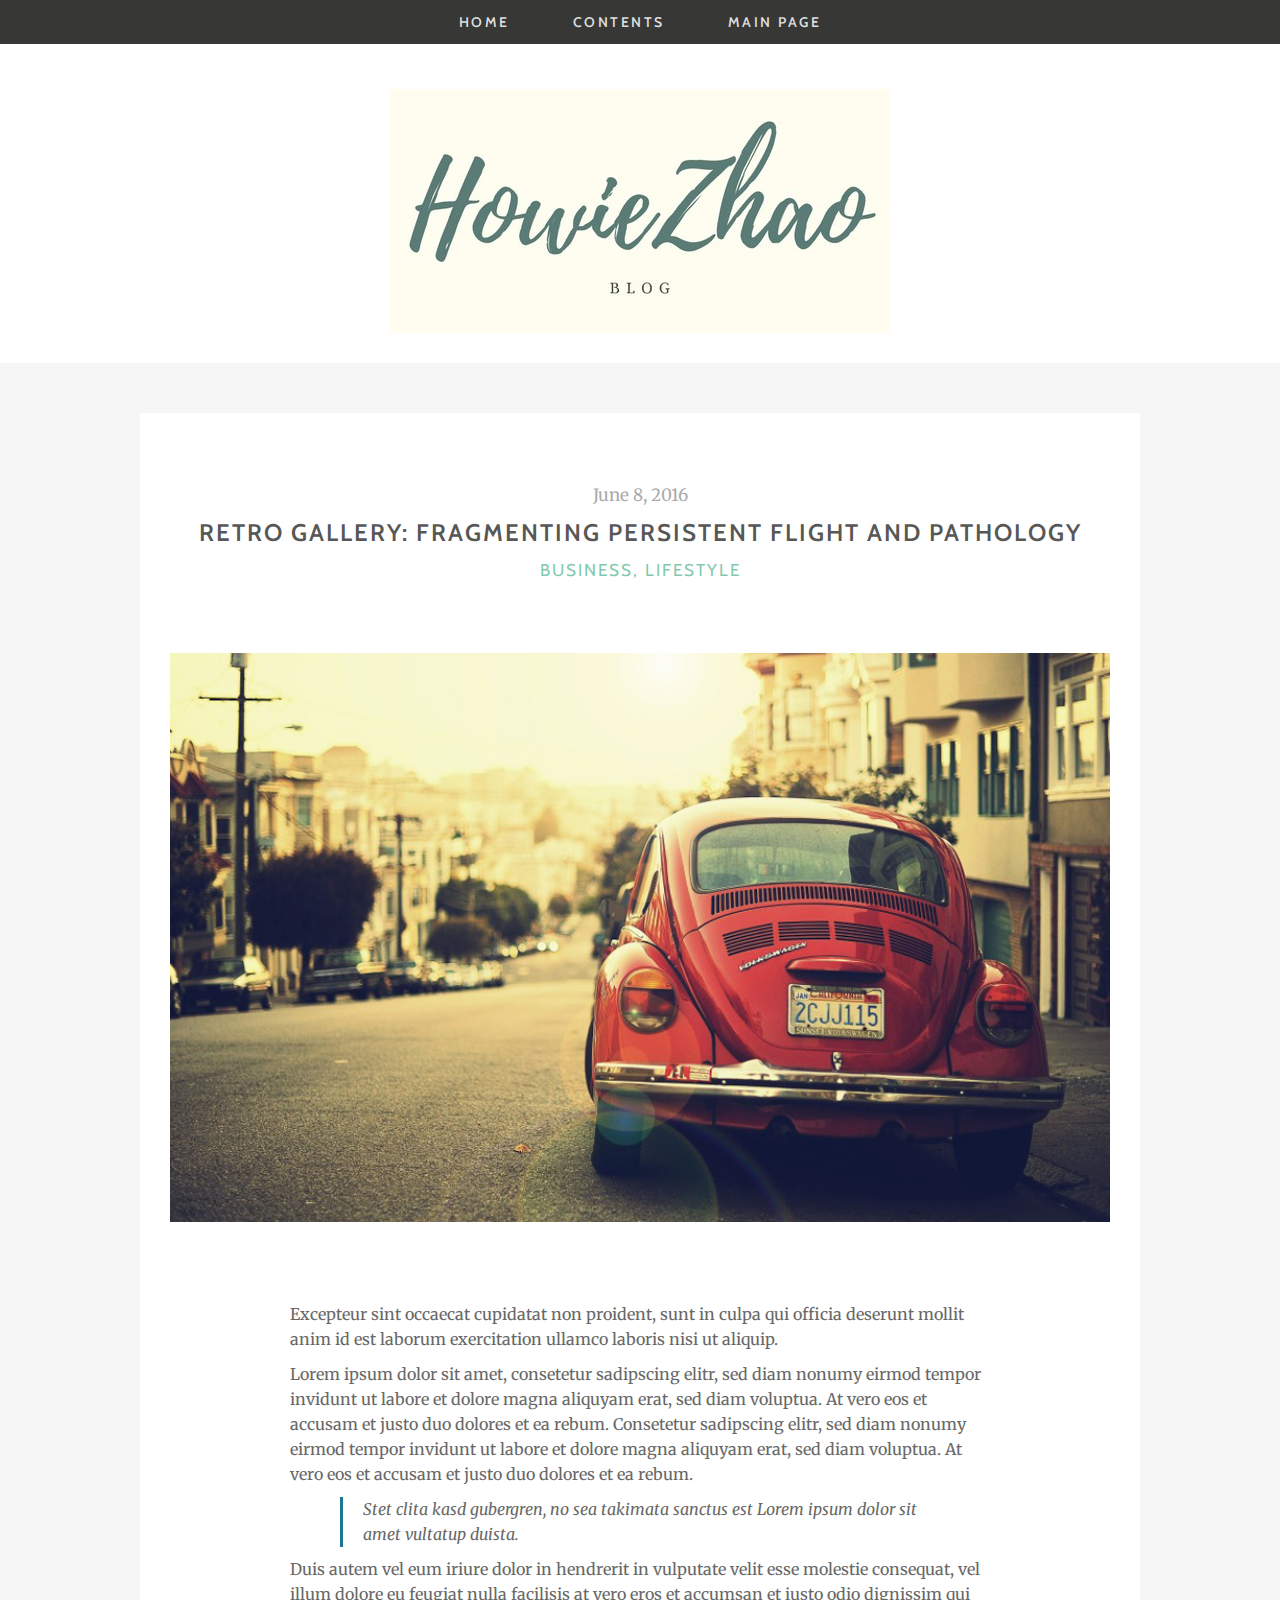
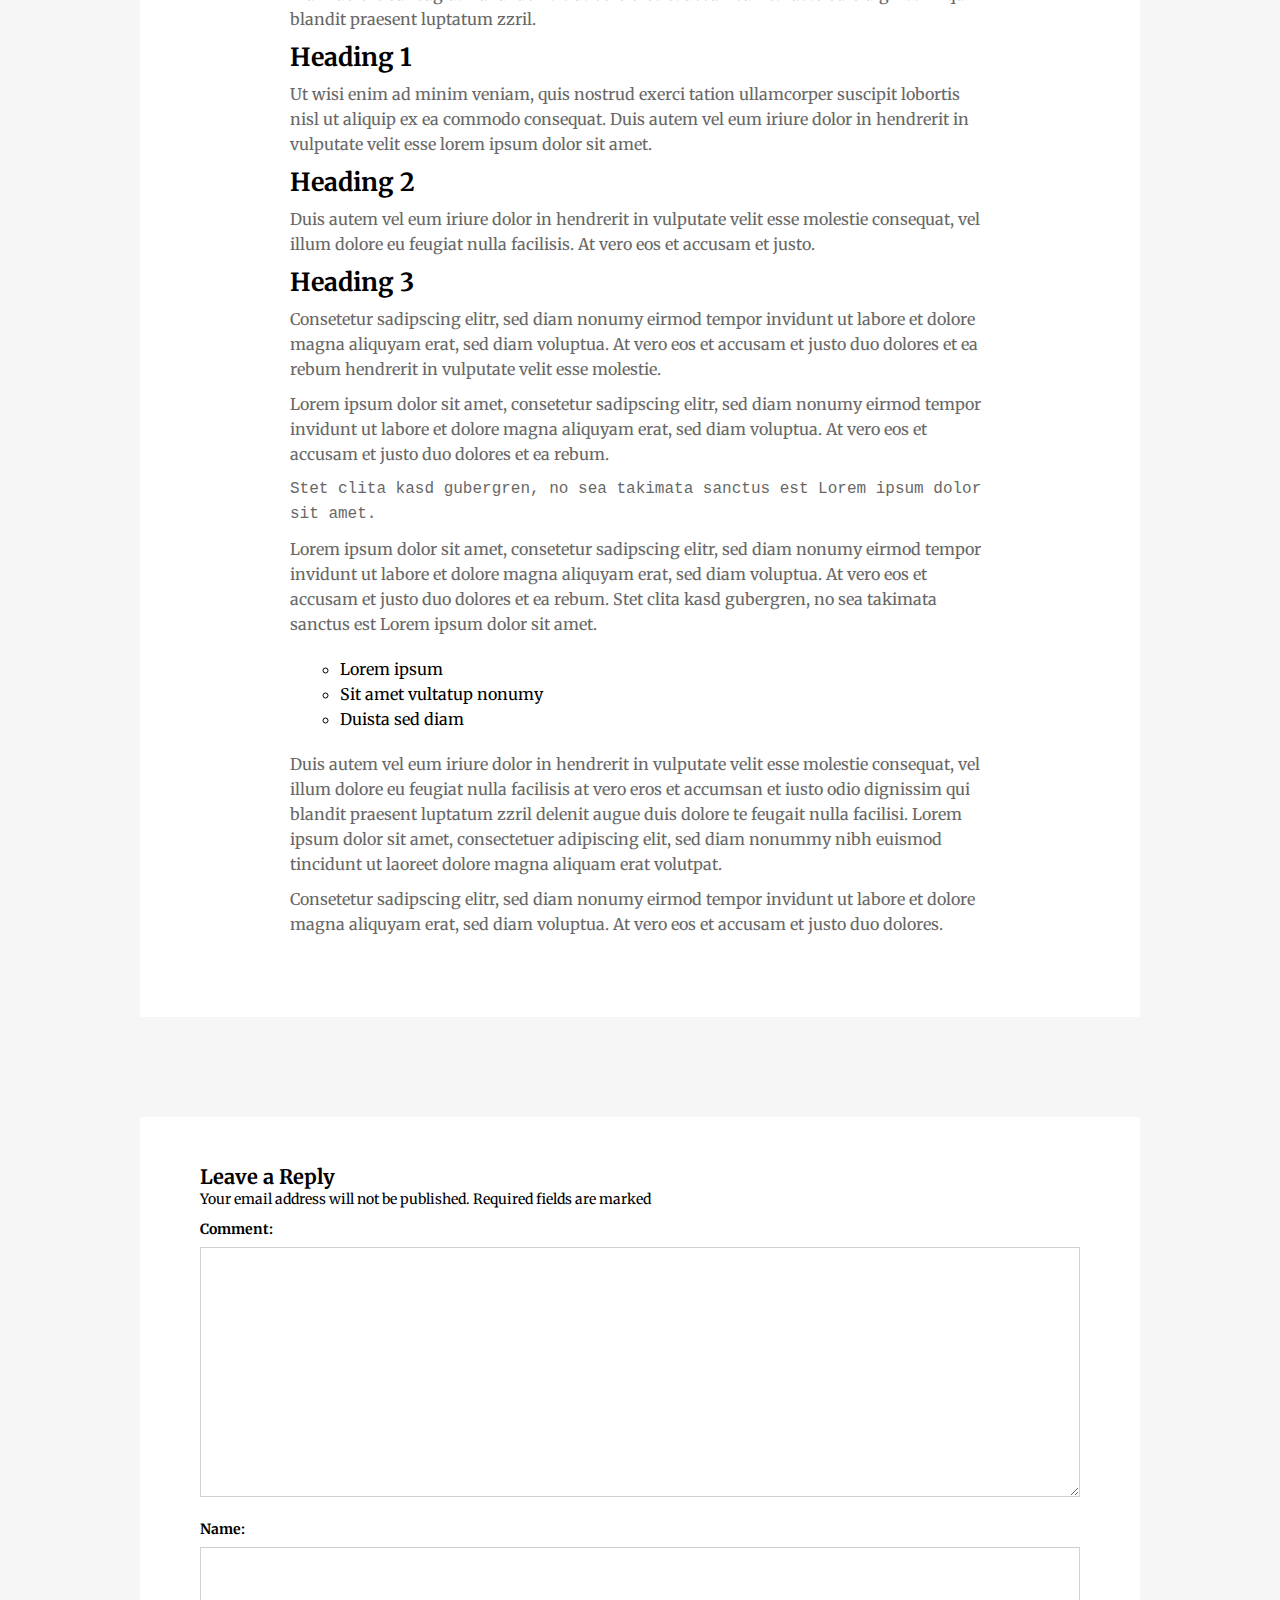
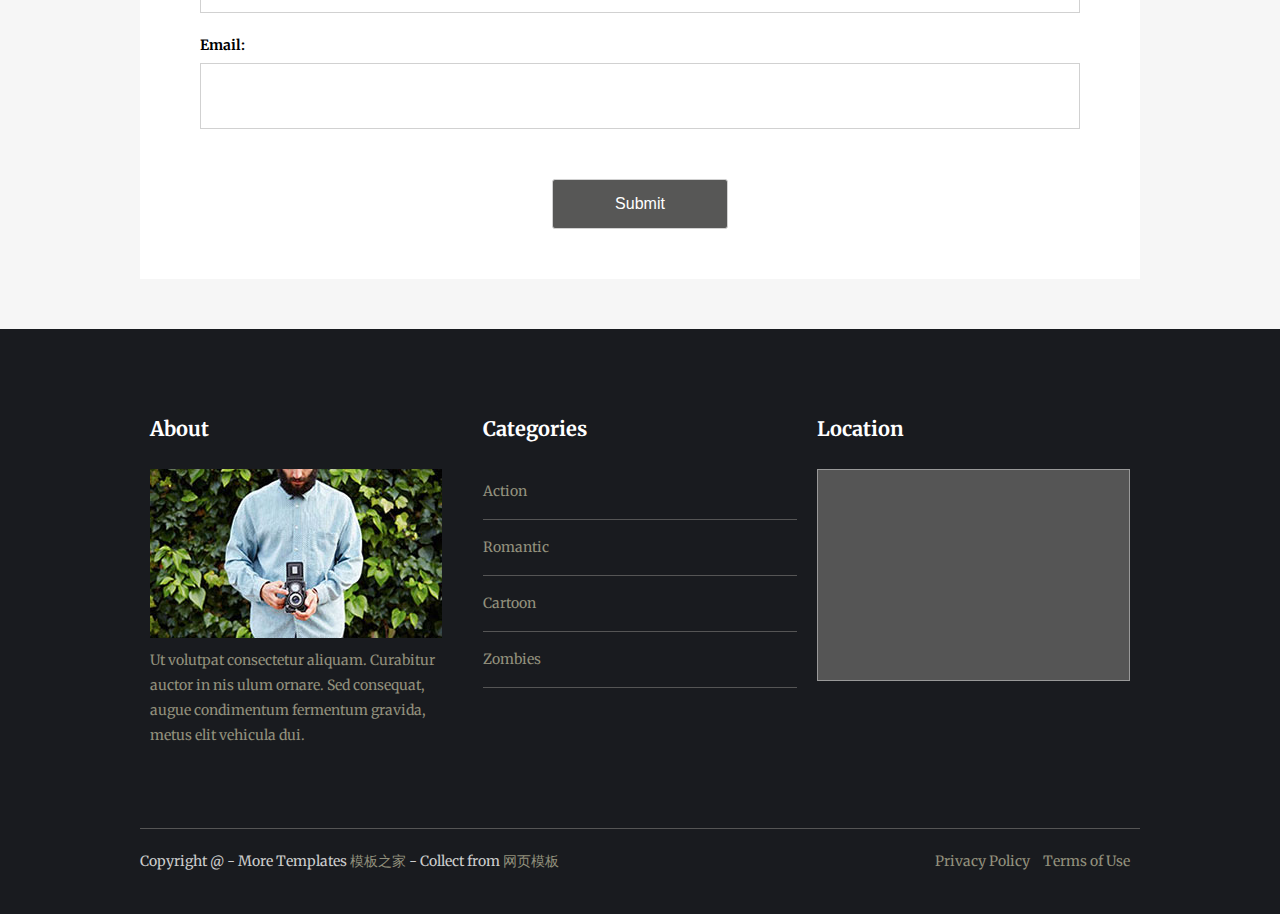
==== src/main/webapp/WEB-INF/views/html/contents.html @ 38f655e0 "Initialization" ====
<!DOCTYPE html>
<!--[if lt IE 7 ]><html class="ie ie6" lang="en"> <![endif]-->
<!--[if IE 7 ]><html class="ie ie7" lang="en"> <![endif]-->
<!--[if IE 8 ]><html class="ie ie8" lang="en"> <![endif]-->
<!--[if (gte IE 9)|!(IE)]><!--><html lang="en"> <!--<![endif]-->
<head>

    <!-- Basic Page Needs
  ================================================== -->
	<meta charset="utf-8">
	<title>Kalaa</title>
	<meta name="description" content="Free Responsive Html5 Css3 Templates ">
	<meta name="author" content="#">
	
    <!-- Mobile Specific Metas
	================================================== -->
	<meta name="viewport" content="width=device-width, initial-scale=1, maximum-scale=1">
    
    <!-- CSS
	================================================== -->
  	<link rel="stylesheet" href="css/zerogrid.css">
	<link rel="stylesheet" href="css/style.css">
	
	<!-- Custom Fonts -->
    <link href="font-awesome/css/font-awesome.min.css" rel="stylesheet" type="text/css">
	
	
	<link rel="stylesheet" href="css/menu.css">
	<script src="js/jquery1111.min.js" type="text/javascript"></script>
	<script src="js/script.js"></script>
	
	<!-- Owl Carousel Assets -->
    <link href="owl-carousel/owl.carousel.css" rel="stylesheet">
	<!-- <link href="owl-carousel/owl.theme.css" rel="stylesheet"> -->
	
	<!--[if lt IE 8]>
       <div style=' clear: both; text-align:center; position: relative;'>
         <a href="http://windows.microsoft.com/en-US/internet-explorer/Items/ie/home?ocid=ie6_countdown_bannercode">
           <img src="http://storage.ie6countdown.com/assets/100/images/banners/warning_bar_0000_us.jpg" border="0" height="42" width="820" alt="You are using an outdated browser. For a faster, safer browsing experience, upgrade for free today." />
        </a>
      </div>
    <![endif]-->
    <!--[if lt IE 9]>
		<script src="js/html5.js"></script>
		<script src="js/css3-mediaqueries.js"></script>
	<![endif]-->
	
</head>

<body>
	<div class="wrap-body">
		<div id='cssmenu' class="align-center">
			<ul>
				<li><a href='./main'><span>Home</span></a></li>
				<li class="#"><a href='#'><span>Contents</span></a></li>
				<li><a href='#'><span>Main Page</span></a></li>
			</ul>
		</div>
		<header class="">
			<div class="logo">
				<a href="index.html"><img src="images/logo.jpg" /></a>
			</div>
		</header>
		<!--////////////////////////////////////Container-->
		<section id="container">
			<div class="wrap-container">
				<!-----------------Content-Box-------------------->
				<article class="post zerogrid">
					<div class="row wrap-post"><!--Start Box-->
						<div class="entry-header">
							<span class="time">June 8, 2016</span>
							<h2 class="entry-title"><a href="#">RETRO GALLERY: FRAGMENTING PERSISTENT FLIGHT AND PATHOLOGY</a></h2>
							<span class="cat-links"><a href="#">BUSINESS</a>, <a href="#">LIFESTYLE</a></span>
						</div>
						<div class="post-thumbnail-wrap">
							<img src="images/1.jpg">
						</div>
						<div class="entry-content">
							<div class="excerpt"><p>Excepteur sint occaecat cupidatat non proident, sunt in culpa qui officia deserunt mollit anim id est laborum exercitation ullamco laboris nisi ut aliquip.</p></div>
							<p>Lorem ipsum dolor sit amet, consetetur sadipscing elitr, sed diam nonumy eirmod tempor invidunt ut labore et dolore magna aliquyam erat, sed diam voluptua. At vero eos et accusam et justo duo dolores et ea rebum. Consetetur sadipscing elitr, sed diam nonumy eirmod tempor invidunt ut labore et dolore magna aliquyam erat, sed diam voluptua. At vero eos et accusam et justo duo dolores et ea rebum.</p>
							<blockquote><p>Stet clita kasd gubergren, no sea takimata sanctus est Lorem ipsum dolor sit amet vultatup duista.</p></blockquote>
							<p>Duis autem vel eum iriure dolor in hendrerit in vulputate velit esse molestie consequat, vel illum dolore eu feugiat nulla facilisis at vero eros et accumsan et iusto odio dignissim qui blandit praesent luptatum zzril.</p>
							<h2>Heading 1</h2>
							<p>Ut wisi enim ad minim veniam, quis nostrud exerci tation ullamcorper suscipit lobortis nisl ut aliquip ex ea commodo consequat. Duis autem vel eum iriure dolor in hendrerit in vulputate velit esse lorem ipsum dolor sit amet.</p>
							<h2>Heading 2</h2>
							<p>Duis autem vel eum iriure dolor in hendrerit in vulputate velit esse molestie consequat, vel illum dolore eu feugiat nulla facilisis. At vero eos et accusam et justo.</p>
							<h2>Heading 3</h2>
							<p>Consetetur sadipscing elitr, sed diam nonumy eirmod tempor invidunt ut labore et dolore magna aliquyam erat, sed diam voluptua. At vero eos et accusam et justo duo dolores et ea rebum hendrerit in vulputate velit esse molestie.</p>
							<p>Lorem ipsum dolor sit amet, consetetur sadipscing elitr, sed diam nonumy eirmod tempor invidunt ut labore et dolore magna aliquyam erat, sed diam voluptua. At vero eos et accusam et justo duo dolores et ea rebum.</p>
							<p><code>Stet clita kasd gubergren, no sea takimata sanctus est Lorem ipsum dolor sit amet.</code></p>
							<p>Lorem ipsum dolor sit amet, consetetur sadipscing elitr, sed diam nonumy eirmod tempor invidunt ut labore et dolore magna aliquyam erat, sed diam voluptua. At vero eos et accusam et justo duo dolores et ea rebum. Stet clita kasd gubergren, no sea takimata sanctus est Lorem ipsum dolor sit amet.</p>
							<div class="note">
							  <ol>
								<li>Lorem ipsum</li>
								<li>Sit amet vultatup nonumy</li>
								<li>Duista sed diam</li>
							  </ol>
							  <div class="clear"></div>
							</div>
							<p>Duis autem vel eum iriure dolor in hendrerit in vulputate velit esse molestie consequat, vel illum dolore eu feugiat nulla facilisis at vero eros et accumsan et iusto odio dignissim qui blandit praesent luptatum zzril delenit augue duis dolore te feugait nulla facilisi. Lorem ipsum dolor sit amet, consectetuer adipiscing elit, sed diam nonummy nibh euismod tincidunt ut laoreet dolore magna aliquam erat volutpat.</p>
							<p>Consetetur sadipscing elitr, sed diam nonumy eirmod tempor invidunt ut labore et dolore magna aliquyam erat, sed diam voluptua. At vero eos et accusam et justo duo dolores.</p>
						</div>
					</div>
				</article>
				<div class="zerogrid">
					<div class="comments-are">
						<div id="comment">
							<h3>Leave a Reply</h3>
							<span>Your email address will not be published. Required fields are marked </span>
							<form name="form1" id="comment_form" method="post" action="">
								<label>
								<span>Comment:</span>
								<textarea name="message" id="message"></textarea>
								</label>
								<label>
								<span>Name:</span>
								<input type="text"  name="name" id="name" required>
								</label>
								<label>
								<span>Email:</span>
								<input type="email"  name="email" id="email" required>
								</label>
								<center><input class="sendButton" type="submit" name="Submit" value="Submit"></center>
							</form>
						</div>
					</div>
				</div>
			</div>
		</section>
		<!--////////////////////////////////////Footer-->
		<footer>
			<div class="zerogrid wrap-footer">
				<div class="row">
					<div class="col-1-3 col-footer-1">
						<div class="wrap-col">
							<h3>About</h3>
							<a href="index.html"><img src="images/avatar.jpg" /></a>
							<p>Ut volutpat consectetur aliquam. Curabitur auctor in nis ulum ornare. Sed consequat, augue condimentum fermentum gravida, metus elit vehicula dui.</p>
						</div>
					</div>
					<div class="col-1-3 col-footer-2">
						<div class="wrap-col">
							<h3>Categories</h3>
							<ul>
								<li><a href="#">Action</a></li>
								<li><a href="#">Romantic</a></li>
								<li><a href="#">Cartoon</a></li>
								<li><a href="#">Zombies</a></li>
							</ul>
						</div>
					</div>
					<div class="col-1-3 col-footer-3">
						<div class="wrap-col">
							<h3>Location</h3>
							<div class="wrap-map"><iframe src="https://www.google.com/maps/embed?pb=!1m18!1m12!1m3!1d3164.289259162295!2d-120.7989351!3d37.5246781!2m3!1f0!2f0!3f0!3m2!1i1024!2i768!4f13.1!3m3!1m2!1s0x8091042b3386acd7%3A0x3b4a4cedc60363dd!2sMain+St%2C+Denair%2C+CA+95316%2C+Hoa+K%E1%BB%B3!5e0!3m2!1svi!2s!4v1434016649434" width="100%" height="200" frameborder="0" style="border:0"></iframe></div>
						</div>
					</div>
					
				</div>
			</div>
			<div class="zerogrid copyright">
				<div class="wrapper">
					Copyright @ - More Templates <a href="http://www.cssmoban.com/" target="_blank" title="模板之家">模板之家</a> - Collect from <a href="http://www.cssmoban.com/" title="网页模板" target="_blank">网页模板</a>
					<ul class="quick-link f-right">
						<li><a href="#">Privacy Policy</a></li>
						<li><a href="#">Terms of Use</a></li>
					</ul>
				</div>
			</div>
		</footer>
		<!-- carousel -->
		<script src="owl-carousel/owl.carousel.js"></script>
		<script>
		$(document).ready(function() {
		  $("#owl-slide").owlCarousel({
			autoPlay: 3000,
			items : 2,
			itemsDesktop : [1199,2],
			itemsDesktopSmall : [979,1],
			itemsTablet : [768, 1],
			itemsMobile : [479, 1],
			navigation: true,
			navigationText: ['<i class="fa fa-chevron-left fa-5x"></i>', '<i class="fa fa-chevron-right fa-5x"></i>'],
			pagination: false
		  });
		});
		</script>
	</div>
</body>
</html>
---- src/main/webapp/WEB-INF/views/html/css/zerogrid.css ----
/*
Zerogrid - A Single Grid System for Responsive Design
Author URI: http://www.zerotheme.com/
*/
/* -------------------------------------------- */
/* ------------------Grid System--------------- */ 
.zerogrid{ width: 1000px; position: relative; margin: 0 auto; padding: 0px;}
.zerogrid:after { content: "\0020"; display: block; height: 0; clear: both; visibility: hidden; }

.zerogrid .f-right{float: right!important;}
.zerogrid .f-left{float: left!important;}

.zerogrid .row{}
.zerogrid .row:before,.row:after { content: '\0020'; display: block; overflow: hidden; visibility: hidden; width: 0; height: 0; }
.zerogrid .row:after{clear: both; }
.zerogrid .row{zoom: 1;}

.zerogrid .wrap-col{margin:10px;}

.zerogrid .col-1-2, .zerogrid .col-1-3, .zerogrid .col-2-3, .zerogrid .col-1-4, .zerogrid .col-2-4, .zerogrid .col-3-4, .zerogrid .col-1-5, .zerogrid .col-2-5, .zerogrid .col-3-5, .zerogrid .col-4-5, .zerogrid .col-1-6, .zerogrid .col-2-6, .zerogrid .col-3-6, .zerogrid .col-4-6, .zerogrid .col-5-6{float:left; display: inline-block;}

.zerogrid .col-full{width:100%;}

.zerogrid .col-1-2,.zerogrid .col-1-2-fixed{width:50%;}
.zerogrid .offset-1-2{margin-left: 50%;}

.zerogrid .col-1-3,.zerogrid .col-1-3-fixed{width:33.33%;}
.zerogrid .col-2-3,.zerogrid .col-2-3-fixed{width:66.66%;}
.zerogrid .offset-1-3{margin-left: 33.33%;}
.zerogrid .offset-2-3{margin-left: 66.66%;}

.zerogrid .col-1-4,.zerogrid .col-1-4-fixed{width:25%;}
.zerogrid .col-2-4,.zerogrid .col-2-4-fixed{width:50%;}
.zerogrid .col-3-4,.zerogrid .col-3-4-fixed{width:75%;}
.zerogrid .offset-1-4{margin-left: 25%;}
.zerogrid .offset-2-4{margin-left: 50%;}
.zerogrid .offset-3-4{margin-left: 75%;}

.zerogrid .col-1-5,.zerogrid .col-1-5-fixed{width:20%;}
.zerogrid .col-2-5,.zerogrid .col-2-5-fixed{width:40%;}
.zerogrid .col-3-5,.zerogrid .col-3-5-fixed{width:60%;}
.zerogrid .col-4-5,.zerogrid .col-4-5-fixed{width:80%;}
.zerogrid .offset-1-5{margin-left: 20%;}
.zerogrid .offset-2-5{margin-left: 40%;}
.zerogrid .offset-3-5{margin-left: 60%;}
.zerogrid .offset-4-5{margin-left: 80%;}

.zerogrid .col-1-6,.zerogrid .col-1-6-fixed{width:16.66%;}
.zerogrid .col-2-6,.zerogrid .col-2-6-fixed{width:33.33%;}
.zerogrid .col-3-6,.zerogrid .col-3-6-fixed{width:50%;}
.zerogrid .col-4-6,.zerogrid .col-4-6-fixed{width:66.66%;}
.zerogrid .col-5-6,.zerogrid .col-5-6-fixed{width:83.33%;}
.zerogrid .offset-1-6{margin-left: 16.66%;}
.zerogrid .offset-2-6{margin-left: 33.33%;}
.zerogrid .offset-3-6{margin-left: 50%;}
.zerogrid .offset-4-6{margin-left: 66.66%;}
.zerogrid .offset-5-6{margin-left: 83.33%;}

@media only screen and (min-width: 960px) and (max-width: 1199px) {
	.zerogrid{width:960px;}
}

@media only screen and (min-width: 768px) and (max-width: 959px) {
	.zerogrid{width:768px;}
}

@media only screen and (max-width: 767px) {
	.zerogrid, .zerogrid .col-1-2, .zerogrid .col-1-3, .zerogrid .col-2-3, .zerogrid .col-1-4, .zerogrid .col-2-4, .zerogrid .col-3-4, .zerogrid .col-1-5, .zerogrid .col-2-5, .zerogrid .col-3-5, .zerogrid .col-4-5, .zerogrid .col-1-6, .zerogrid .col-2-6, .zerogrid .col-3-6, .zerogrid .col-4-6, .zerogrid .col-5-6{width:100%;}
	
	.zerogrid .offset-1-2, .zerogrid .offset-1-3, .zerogrid .offset-2-3, .zerogrid .offset-1-4, .zerogrid .offset-2-4, .zerogrid .offset-3-4, .zerogrid .offset-1-5, .zerogrid .offset-2-5, .zerogrid .offset-3-5, .zerogrid .offset-4-5, .zerogrid .offset-1-6, .zerogrid .offset-2-6, .zerogrid .offset-3-6, .zerogrid .offset-4-6, .zerogrid .offset-5-6{margin-left:0;}
}
---- src/main/webapp/WEB-INF/views/html/css/style.css ----
@import url(https://fonts.googleapis.com/css?family=Merriweather);
@import url(https://fonts.googleapis.com/css?family=Cabin);
/* ---------------------------------------------------------------------------- */
/* ------------------------------------Reset----------------------------------- */
/* ---------------------------------------------------------------------------- */
a,abbr,acronym,address,applet,article,aside,audio,b,blockquote,big,body,center,canvas,caption,cite,code,command,datalist,dd,del,details,dfn,dl,div,dt,em,embed,fieldset,figcaption,figure,font,footer,form,h1,h2,h3,h4,h5,h6,header,hgroup,html,i,iframe,img,ins,kbd,keygen,label,legend,li,meter,nav,object,ol,output,p,pre,progress,q,s,samp,section,small,span,source,strike,strong,sub,sup,table,tbody,tfoot,thead,th,tr,tdvideo,tt,u,ul,var{background:transparent;border:0 none;font-size:100%;margin:0;padding:0;border:0;outline:0;vertical-align:top;}ol, ul {list-style:none;}blockquote, q {quotes:none;}table, table td {padding:0;border:none;border-collapse:collapse;}img {vertical-align:top;}embed {vertical-align:top;}
article, aside, audio, canvas, command, datalist, details, embed, figcaption, figure, footer, header, hgroup, keygen, meter, nav, output, progress, section, source, video {display:block;}
mark, rp, rt, ruby, summary, time {display:inline;}
input, textarea {border:0; padding:0; margin:0; outline: 0;}
iframe {border:0; margin:0; padding:0;}
input, textarea, select {margin:0; padding:0px;}


/* ---------------------------------------------------------------------------- */
/* ---------------------------------------------------------------------------- */
/* ---------------------------------------------------------------------------- */
* {
  -webkit-box-sizing: border-box;
     -moz-box-sizing: border-box;
          box-sizing: border-box;
}


/* ---------------------------------------------------------------------------- */
/* ---------------------------------------------------------------------------- */
/* ---------------------------------------------------------------------------- */

html { -webkit-text-size-adjust: none;}
.video embed,.video object,.video iframe { width: 100%;  height: auto;}
img{max-width:100%;	height: auto;width: auto\9; /* ie8 */}

a{color: #7fcaad;text-decoration: none;}
a:hover {color: #628d7c; text-decoration: none;}

h1, h2 	{font-size: 25px;line-height: 30px;}
h3, h4	{font-size: 20px;line-height: 20px;}
h5, h6	{font-size: 16px;line-height: 16px;}

p{margin: 10px 0;}

label {cursor:pointer;margin:5px 0;display:block;font-weight:bold;}
input {display:block;width:100%;color:#222;border:1px solid #d1d1d1;padding:23px;margin: 5px 0 20px 0;font-size: 16px;}
input[type="submit"]{padding: 15px;}
textarea {display:block;width:100%;height:250px;background-color:#fff; color:#222;border:1px solid #d1d1d1;padding:10px;margin: 5px 0 20px 0;}
.copyrights{
	text-indent:-9999px;
	height:0;
	line-height:0;
	font-size:0;
	overflow:hidden;
}
.t-center{text-align: center;}
.t-left{text-align: left;}
.t-right{text-align: right;}
.f-right{float: right;}
.f-left{float: left;}

.post{}
.post:after, .post:before, article:after, article:before, section:after, section:before{clear: both; content: '\0020'; display: block; visibility: hidden; width: 0; height: 0;}
.post img{margin: 30px 0;}


.clear{content: "\0020"; display: block; height: 0; clear: both; visibility: hidden; }
.clearfix:after, .clearfix:before{clear: both; content: '\0020'; display: block; visibility: hidden; width: 0; height: 0;}

hr{border: 0;height: 3px;margin: 20px auto;}
hr.line-1{background: #fff;max-width: 30px;}
hr.line-2{background: #333;max-width: 40px;height: 4px;}

/*-- Color --*/
.color-blue, .color-red, .color-yellow, .color-green {font-weight: 500;}
.color-blue{color: #2FBFCA !important;}
.color-red{color: #fc5b78 !important;}
.color-yellow{color: #E8D01D !important;}
.color-green{color: #17AD4A !important;}
.color-orange{color: #FF993F !important;}
/* ---------------------------------------------------------------------------- */
/* ------------------------------------Html-Body------------------------------- */
/* ---------------------------------------------------------------------------- */
html, body {width:100%; padding:0; margin:0;}
body {font: 14px/25px Arial, Helvetica, sans-serif;font-family: "Merriweather",Georgia,serif;background: #F6F6F6;}
body .wrap-body{}

/* ---------------------------------------------------------------------------- */
/* -------------------------------------Header--------------------------------- */
/* ---------------------------------------------------------------------------- */
header{text-align: center;background: #fff;}
header .logo {color: #333;padding: 45px 0 30px;}
header .logo span{font-family: 'Roboto', sans-serif;font-size: 18px;}
@media(max-width:767px){
	header .logo{padding: 30px 0 20px;}
	header .logo a{font-size: 65px;}
	header .logo span{font-size: 16px;}
}
/* ---------------------------------------------------------------------------- */
/* -------------------------------------Container------------------------------ */
/* ---------------------------------------------------------------------------- */
#container {}
#container .wrap-container{}

/* ---MainContent-Article--- */
.post, .content-box {}
.post .wrap-post, .content-box .wrap-box, .comments-are {padding:30px; position: relative;background: #fff;margin: 50px 0 ;}
article{text-align: center;}
article:after, article:before{clear: both; content: '\0020'; display: block; visibility: hidden; width: 0; height: 0;}
article img{height: auto;width: 100%; border: none;}
article .entry-header{padding: 40px 0;}
article .entry-header h2.entry-title{font-family: 'Cabin', Helvetica, sans-serif;font-size: 24px;line-height: 30px;color: #575756;letter-spacing: 2px;font-weight: 600;margin: 0;text-transform: uppercase;}
article .entry-header h2.entry-title a {color: #575756;margin: 0;}
article .entry-title-blog a:hover {color: #628d7c;}
article .entry-header .time {font-family: "Merriweather",Georgia,serif;color: #aaaaaa;font-size: 17px;padding-bottom: 10px;display: block;}
article .entry-header .cat-links {font-family: 'Cabin', Helvetica, sans-serif;font-size: 17px;color: #7fcaad;text-transform: uppercase;letter-spacing: 2px;padding-top: 10px;display: block;}

article .post-thumbnail-wrap {text-align: center;width: 100%;}
article .post-thumbnail-wrap img {}

article .entry-content{ padding: 40px 120px; text-align: left;}
@media(max-width:767px){
	article .entry-content{ padding: 40px;}
}
article .entry-content p{font-size: 16px;color: #686868;}
article .entry-content blockquote {border-left: 3px solid #1c7791;font-size: 18px;margin: 0 50px;font-style: italic;color: #666;padding-left: 20px;}
article .entry-content ol {float: left;text-align: justify;margin: 10px 50px;font-size: 16px;list-style-type: circle;}

/* ---------------------------------------------------------------------------- */
/* -------------------------------------Footer--------------------------------- */
/* ---------------------------------------------------------------------------- */
footer{background: #191B1F;color: #ccc;font-size: 14px;padding: 50px 0 20px;}

footer h3{color: #fff;font-size: 20px;margin-bottom: 30px;}
footer a{color:#92907C;}
footer a:hover{color:#fff;}
footer .wrap-footer{color: #92907C;padding: 30px 0 70px;border-bottom: 1px solid #555;}
footer .wrap-footer ul li {margin-bottom: 5px;border-bottom: 1px solid #555;padding: 10px 0 15px;}
footer .logo img{max-width: 170px;}
footer .col-footer-1 {}
footer .col-footer-2 {}
footer .col-footer-3 {}
footer .wrap-map{background: #555;padding: 5px;border: 1px solid #999;}
footer .logo{top: 0px;margin-bottom: 20px;text-align: center;}

.copyright{}
.copyright .wrapper{padding: 20px 0;}
.copyright ul.quick-link li {display: inline-block;margin-right: 10px;}

/* ---------------------------------------------------------------------------- */
/* -------------------------------------Contact-------------------------------- */
/* ---------------------------------------------------------------------------- */
#contact_form, #comment {padding:20px 30px 0;}

#ff .sendButton , #comment_form .sendButton {cursor:pointer;background-color:#575756;-webkit-border-radius:3px;-moz-border-radius:3px;border-radius:3px;width:20%;color:#ffffff;margin-top: 50px;}
#ff .sendButton:hover , #comment_form .sendButton:hover{opacity: 0.8;}

/* ---------------------------------------------------------------------------- */
/* -------------------------------------Button--------------------------------- */
/* ---------------------------------------------------------------------------- */
a.button{background-color: #333;border-radius: 4px; padding: 10px 15px;color: #fff;}
a.button:hover{background-color: #eee;color: #333;}

/* ---------------------------------------------------------------------------- */
/* ----------------------------------Carousel---------------------------------- */
/* ---------------------------------------------------------------------------- */
.owl-controls .owl-buttons div {position: absolute;color:#777;opacity: 0.7;}
.owl-carousel:hover .owl-buttons div {color:#fff;}
.owl-controls .owl-buttons .owl-prev {left: 10px;top: 50%;}
.owl-controls .owl-buttons .owl-next {right: 10px;top: 50%;}
.owl-carousel{margin-bottom: 20px;}
.owl-carousel .owl-buttons div i {font-size: 40px;margin: -20px 0 0;}
.owl-carousel .item{position: relative;}
.carousel-caption {position: absolute;top: 50%;transform: translateY(-50%);bottom: auto;padding: 0;text-align: center;width: 100%;left: auto;right: auto;text-shadow: none;}
.carousel-caption-title {margin: 0;padding: 0;}
.carousel-caption-title a {font-size: 18px;font-size: 1.125em;font-family: 'Cabin', Helvetica, sans-serif;text-transform: uppercase;letter-spacing: 2px;color: #373735;}
.carousel-caption-title {white-space: nowrap;overflow: hidden;text-overflow: ellipsis;}
.carousel-caption-title a:hover {color: #628d7c;}
.carousel-caption-category {margin: 0;padding: 0;}
.carousel-caption-category a {color: #aaaaaa;font-size: 14px;font-size: 0.875em;letter-spacing: .5px;text-transform: lowercase;}
.carousel-caption-category a:hover {color: #628d7c;}
.carousel-caption-inner {background: #fff;padding: 30px 40px;max-width: 80%;margin: 0 auto;display: inline-block;}

/* ---------------------------------------------------------------------------- */
/* --------------------------------Google-Map---------------------------------- */
/* ---------------------------------------------------------------------------- */
.maps iframe{
    pointer-events: none;
}
---- src/main/webapp/WEB-INF/views/html/css/menu.css ----
#cssmenu {
  background: #373735;
  width: auto;
  padding: 0;
  line-height: 1;
  display: block;
  position: relative;
  font-family: 'Cabin', sans-serif;
  z-index: 9999;
}
#cssmenu ul {
  list-style: none;
  margin: 0;
  padding: 0;
  display: block;
}
#cssmenu ul:after,
#cssmenu:after {
  content: " ";
  display: block;
  font-size: 0;
  height: 0;
  clear: both;
  visibility: hidden;
}
#cssmenu ul li {
  margin: 0 10px;
  padding: 0;
  display: block;
  position: relative;
}
#cssmenu ul li a {
  text-decoration: none;
  display: block;
  margin: 0;
  -webkit-transition: color .2s ease;
  -moz-transition: color .2s ease;
  -ms-transition: color .2s ease;
  -o-transition: color .2s ease;
  transition: color .2s ease;
  -webkit-box-sizing: border-box;
  -moz-box-sizing: border-box;
  box-sizing: border-box;
}
#cssmenu ul li ul {
  position: absolute;
  left: -9999px;
  top: auto;
}
#cssmenu ul li ul li {
  max-height: 0;
  margin: 0;
  position: absolute;
  -webkit-transition: max-height 0.4s ease-out;
  -moz-transition: max-height 0.4s ease-out;
  -ms-transition: max-height 0.4s ease-out;
  -o-transition: max-height 0.4s ease-out;
  transition: max-height 0.4s ease-out;
  background: #ffffff;
}
#cssmenu ul li ul li.has-sub:after {
  display: block;
  position: absolute;
  content: "";
  height: 10px;
  width: 10px;
  border-radius: 5px;
  background: #000000;
  z-index: 1;
  top: 13px;
  right: 15px;
}
#cssmenu.align-right ul li ul li.has-sub:after {
  right: auto;
  left: 15px;
}
#cssmenu ul li ul li.has-sub:before {
  display: block;
  position: absolute;
  content: "";
  height: 0;
  width: 0;
  border: 3px solid transparent;
  border-left-color: #ffffff;
  z-index: 2;
  top: 15px;
  right: 15px;
}
#cssmenu.align-right ul li ul li.has-sub:before {
  right: auto;
  left: 15px;
  border-left-color: transparent;
  border-right-color: #ffffff;
}
#cssmenu ul li ul li a {
  font-size: 14px;
  font-weight: 400;
  text-transform: none;
  color: #000000;
  letter-spacing: 0;
  display: block;
  width: 170px;
  padding: 11px 10px 11px 20px;
}
#cssmenu ul li ul li:hover > a,
#cssmenu ul li ul li.active > a {
  color: #000;
}
#cssmenu ul li ul li:hover:after,
#cssmenu ul li ul li.active:after {
  background: #000;
}
#cssmenu ul li ul li:hover > ul {
  left: 100%;
  top: 0;
}
#cssmenu ul li ul li:hover > ul > li {
  max-height: 72px;
  position: relative;
}
#cssmenu > ul > li {
  float: left;
}
#cssmenu.align-center > ul > li {
  float: none;
  display: inline-block;
}
#cssmenu.align-center > ul {
  text-align: center;
}
#cssmenu.align-center ul ul {
  text-align: left;
}
#cssmenu.align-right > ul {
  float: right;
}
#cssmenu.align-right > ul > li:hover > ul {
  left: auto;
  right: 0;
}
#cssmenu.align-right ul ul li:hover > ul {
  right: 100%;
  left: auto;
}
#cssmenu.align-right ul ul li a {
  text-align: right;
}
#cssmenu > ul > li:after {
  content: "";
  display: block;
  position: absolute;
  width: 100%;
  height: 0;
  top: 0;
  z-index: 0;
  background: #ffffff;
  -webkit-transition: height .2s;
  -moz-transition: height .2s;
  -ms-transition: height .2s;
  -o-transition: height .2s;
  transition: height .2s;
}
#cssmenu > ul > li.has-sub > a {
  padding-right: 40px;
}
#cssmenu > ul > li.has-sub > a:after {
  display: block;
  content: "";
  background: #fff;
  height: 12px;
  width: 12px;
  position: absolute;
  border-radius: 13px;
  right: 14px;
  top: 16px;
}
#cssmenu > ul > li.has-sub > a:before {
  display: block;
  content: "";
  border: 4px solid transparent;
  border-top-color: #333;
  z-index: 2;
  height: 0;
  width: 0;
  position: absolute;
  right: 16px;
  top: 21px;
}
#cssmenu > ul > li > a {
  color: #ddd;
  padding: 15px 20px;
  font-weight: 600;
  letter-spacing: 2.5px;
  text-transform: uppercase;
  font-size: 14px;
  z-index: 2;
  position: relative;
}
#cssmenu > ul > li:hover:after,
#cssmenu > ul > li.active:after {
  height: 100%;
}
#cssmenu > ul > li:hover > a,
#cssmenu > ul > li.active > a {
  color: #333;
}
#cssmenu > ul > li:hover > a:after,
#cssmenu > ul > li.active > a:after {
  background: #000000;
}
#cssmenu > ul > li:hover > a:before,
#cssmenu > ul > li.active > a:before {
  border-top-color: #ffffff;
}
#cssmenu > ul > li:hover > ul {
  left: 0;
}
#cssmenu > ul > li:hover > ul > li {
  max-height: 72px;
  position: relative;
  background: #ffffff;
}
#cssmenu > ul > li > ul > li:hover > ul > li{ background: #ffffff;}
#cssmenu > ul > li:hover > ul > li a{
	 color: #333;
}
#cssmenu #menu-button {
  display: none;
}
#cssmenu > ul > li > a {
  display: block;
}
#cssmenu > ul > li {
  width: auto;
}
#cssmenu > ul > li > ul {
  width: 170px;
  display: block;
}
#cssmenu > ul > li > ul > li {
  width: 170px;
  display: block;
}
@media all and (max-width: 800px), only screen and (-webkit-min-device-pixel-ratio: 2) and (max-width: 1024px), only screen and (min--moz-device-pixel-ratio: 2) and (max-width: 1024px), only screen and (-o-min-device-pixel-ratio: 2/1) and (max-width: 1024px), only screen and (min-device-pixel-ratio: 2) and (max-width: 1024px), only screen and (min-resolution: 192dpi) and (max-width: 1024px), only screen and (min-resolution: 2dppx) and (max-width: 1024px) {
	#cssmenu{background: #373735;}
  #cssmenu > ul {
    max-height: 0;
    overflow: hidden;
    -webkit-transition: max-height 0.35s ease-out;
    -moz-transition: max-height 0.35s ease-out;
    -ms-transition: max-height 0.35s ease-out;
    -o-transition: max-height 0.35s ease-out;
    transition: max-height 0.35s ease-out;
  }
  #cssmenu > ul > li > ul {
    width: 100%;
    display: block;
  }
  #cssmenu.align-right ul li a {
    text-align: left;
  }
  #cssmenu > ul > li > ul > li {
    width: 100%;
    display: block;
  }
  #cssmenu.align-right ul ul li a {
    text-align: left;
  }
  #cssmenu > ul > li > ul > li > a {
    width: 100%;
    display: block;
  }
  #cssmenu ul li ul li a {
    width: 100%;
  }
  #cssmenu.align-center > ul {
    text-align: left;
  }
  #cssmenu.align-center > ul > li {
    display: block;
  }
  #cssmenu > ul.open {
    max-height: 1000px;
    border-top: 1px solid rgba(110, 110, 110, 0.25);
  }
  #cssmenu ul {
    width: 100%;
  }
  #cssmenu ul > li {
    float: none;
    width: 100%;
  }
  #cssmenu > ul > li:hover > a,
#cssmenu > ul > li.active > a {
  color: #fff;
}

  #cssmenu ul li a {
    -webkit-box-sizing: border-box;
    -moz-box-sizing: border-box;
    box-sizing: border-box;
    width: 100%;
    padding: 12px 20px;
  }
  #cssmenu ul > li:after {
    display: none;
  }
  #cssmenu ul li.has-sub > a:after,
  #cssmenu ul li.has-sub > a:before,
  #cssmenu ul li ul li.has-sub:after,
  #cssmenu ul li ul li.has-sub:before {
    display: none;
  }
  #cssmenu ul li ul,
  #cssmenu ul li ul li ul,
  #cssmenu ul li ul li:hover > ul,
  #cssmenu.align-right ul li ul,
  #cssmenu.align-right ul li ul li ul,
  #cssmenu.align-right ul li ul li:hover > ul {
    left: 0;
    position: relative;
    right: auto;
  }
  #cssmenu ul li ul li,
  #cssmenu ul li:hover > ul > li {
    max-height: 999px;
    position: relative;
    background: none;
  }
  #cssmenu ul li ul li a {
    padding: 8px 20px 8px 35px;
    color: #ffffff;
  }
  #cssmenu ul li ul ul li a {
    padding: 8px 20px 8px 50px;
  }
  #cssmenu ul li ul li:hover > a {
    color: #000000;
  }
  #cssmenu #menu-button {
    display: block;
    -webkit-box-sizing: border-box;
    -moz-box-sizing: border-box;
    box-sizing: border-box;
    width: 100%;
    padding: 15px 20px;
    text-transform: uppercase;
    font-weight: 700;
    font-size: 14px;
    letter-spacing: 1px;
    color: #ffffff;
    cursor: pointer;
  }
  #cssmenu #menu-button:after {
    display: block;
    content: '';
    position: absolute;
    height: 3px;
    width: 22px;
    border-top: 2px solid #ffffff;
    border-bottom: 2px solid #ffffff;
    right: 20px;
    top: 16px;
  }
  #cssmenu #menu-button:before {
    display: block;
    content: '';
    position: absolute;
    height: 3px;
    width: 22px;
    border-top: 2px solid #ffffff;
    right: 20px;
    top: 26px;
  }
  #cssmenu ul li a{color: #fff;}
  #cssmenu > ul > li:hover > ul > li a{
	 color: #fff;
}

  #cssmenu ul li ul li:hover > a,
#cssmenu ul li ul li.active > a {
  color: #999;
}
#cssmenu > ul > li:hover > ul > li {
  background: none;
}
#cssmenu > ul > li > ul > li:hover > ul > li{ background: none;}

}
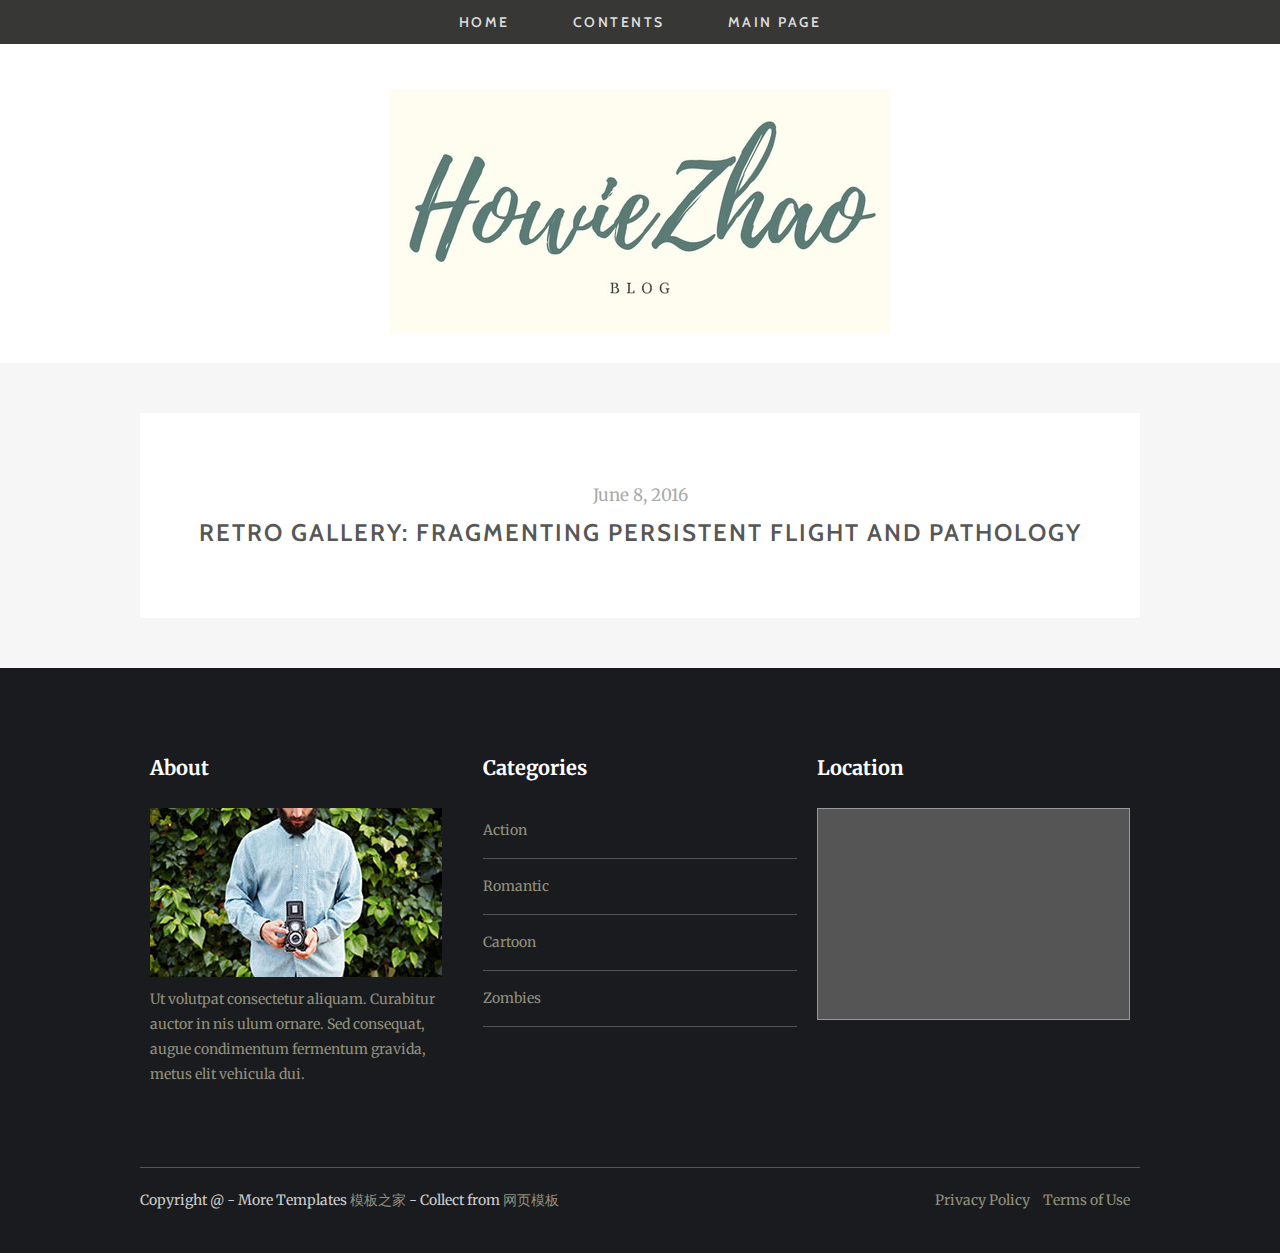
==== commit 3e4ba987: "Add jackson and springMVC hibernate support" ====
--- a/src/main/webapp/WEB-INF/views/html/contents.html
+++ b/src/main/webapp/WEB-INF/views/html/contents.html
@@ -70,61 +70,10 @@
 						<div class="entry-header">
 							<span class="time">June 8, 2016</span>
 							<h2 class="entry-title"><a href="#">RETRO GALLERY: FRAGMENTING PERSISTENT FLIGHT AND PATHOLOGY</a></h2>
-							<span class="cat-links"><a href="#">BUSINESS</a>, <a href="#">LIFESTYLE</a></span>
-						</div>
-						<div class="post-thumbnail-wrap">
-							<img src="images/1.jpg">
-						</div>
-						<div class="entry-content">
-							<div class="excerpt"><p>Excepteur sint occaecat cupidatat non proident, sunt in culpa qui officia deserunt mollit anim id est laborum exercitation ullamco laboris nisi ut aliquip.</p></div>
-							<p>Lorem ipsum dolor sit amet, consetetur sadipscing elitr, sed diam nonumy eirmod tempor invidunt ut labore et dolore magna aliquyam erat, sed diam voluptua. At vero eos et accusam et justo duo dolores et ea rebum. Consetetur sadipscing elitr, sed diam nonumy eirmod tempor invidunt ut labore et dolore magna aliquyam erat, sed diam voluptua. At vero eos et accusam et justo duo dolores et ea rebum.</p>
-							<blockquote><p>Stet clita kasd gubergren, no sea takimata sanctus est Lorem ipsum dolor sit amet vultatup duista.</p></blockquote>
-							<p>Duis autem vel eum iriure dolor in hendrerit in vulputate velit esse molestie consequat, vel illum dolore eu feugiat nulla facilisis at vero eros et accumsan et iusto odio dignissim qui blandit praesent luptatum zzril.</p>
-							<h2>Heading 1</h2>
-							<p>Ut wisi enim ad minim veniam, quis nostrud exerci tation ullamcorper suscipit lobortis nisl ut aliquip ex ea commodo consequat. Duis autem vel eum iriure dolor in hendrerit in vulputate velit esse lorem ipsum dolor sit amet.</p>
-							<h2>Heading 2</h2>
-							<p>Duis autem vel eum iriure dolor in hendrerit in vulputate velit esse molestie consequat, vel illum dolore eu feugiat nulla facilisis. At vero eos et accusam et justo.</p>
-							<h2>Heading 3</h2>
-							<p>Consetetur sadipscing elitr, sed diam nonumy eirmod tempor invidunt ut labore et dolore magna aliquyam erat, sed diam voluptua. At vero eos et accusam et justo duo dolores et ea rebum hendrerit in vulputate velit esse molestie.</p>
-							<p>Lorem ipsum dolor sit amet, consetetur sadipscing elitr, sed diam nonumy eirmod tempor invidunt ut labore et dolore magna aliquyam erat, sed diam voluptua. At vero eos et accusam et justo duo dolores et ea rebum.</p>
-							<p><code>Stet clita kasd gubergren, no sea takimata sanctus est Lorem ipsum dolor sit amet.</code></p>
-							<p>Lorem ipsum dolor sit amet, consetetur sadipscing elitr, sed diam nonumy eirmod tempor invidunt ut labore et dolore magna aliquyam erat, sed diam voluptua. At vero eos et accusam et justo duo dolores et ea rebum. Stet clita kasd gubergren, no sea takimata sanctus est Lorem ipsum dolor sit amet.</p>
-							<div class="note">
-							  <ol>
-								<li>Lorem ipsum</li>
-								<li>Sit amet vultatup nonumy</li>
-								<li>Duista sed diam</li>
-							  </ol>
-							  <div class="clear"></div>
-							</div>
-							<p>Duis autem vel eum iriure dolor in hendrerit in vulputate velit esse molestie consequat, vel illum dolore eu feugiat nulla facilisis at vero eros et accumsan et iusto odio dignissim qui blandit praesent luptatum zzril delenit augue duis dolore te feugait nulla facilisi. Lorem ipsum dolor sit amet, consectetuer adipiscing elit, sed diam nonummy nibh euismod tincidunt ut laoreet dolore magna aliquam erat volutpat.</p>
-							<p>Consetetur sadipscing elitr, sed diam nonumy eirmod tempor invidunt ut labore et dolore magna aliquyam erat, sed diam voluptua. At vero eos et accusam et justo duo dolores.</p>
 						</div>
 					</div>
 				</article>
-				<div class="zerogrid">
-					<div class="comments-are">
-						<div id="comment">
-							<h3>Leave a Reply</h3>
-							<span>Your email address will not be published. Required fields are marked </span>
-							<form name="form1" id="comment_form" method="post" action="">
-								<label>
-								<span>Comment:</span>
-								<textarea name="message" id="message"></textarea>
-								</label>
-								<label>
-								<span>Name:</span>
-								<input type="text"  name="name" id="name" required>
-								</label>
-								<label>
-								<span>Email:</span>
-								<input type="email"  name="email" id="email" required>
-								</label>
-								<center><input class="sendButton" type="submit" name="Submit" value="Submit"></center>
-							</form>
-						</div>
-					</div>
-				</div>
+
 			</div>
 		</section>
 		<!--////////////////////////////////////Footer-->
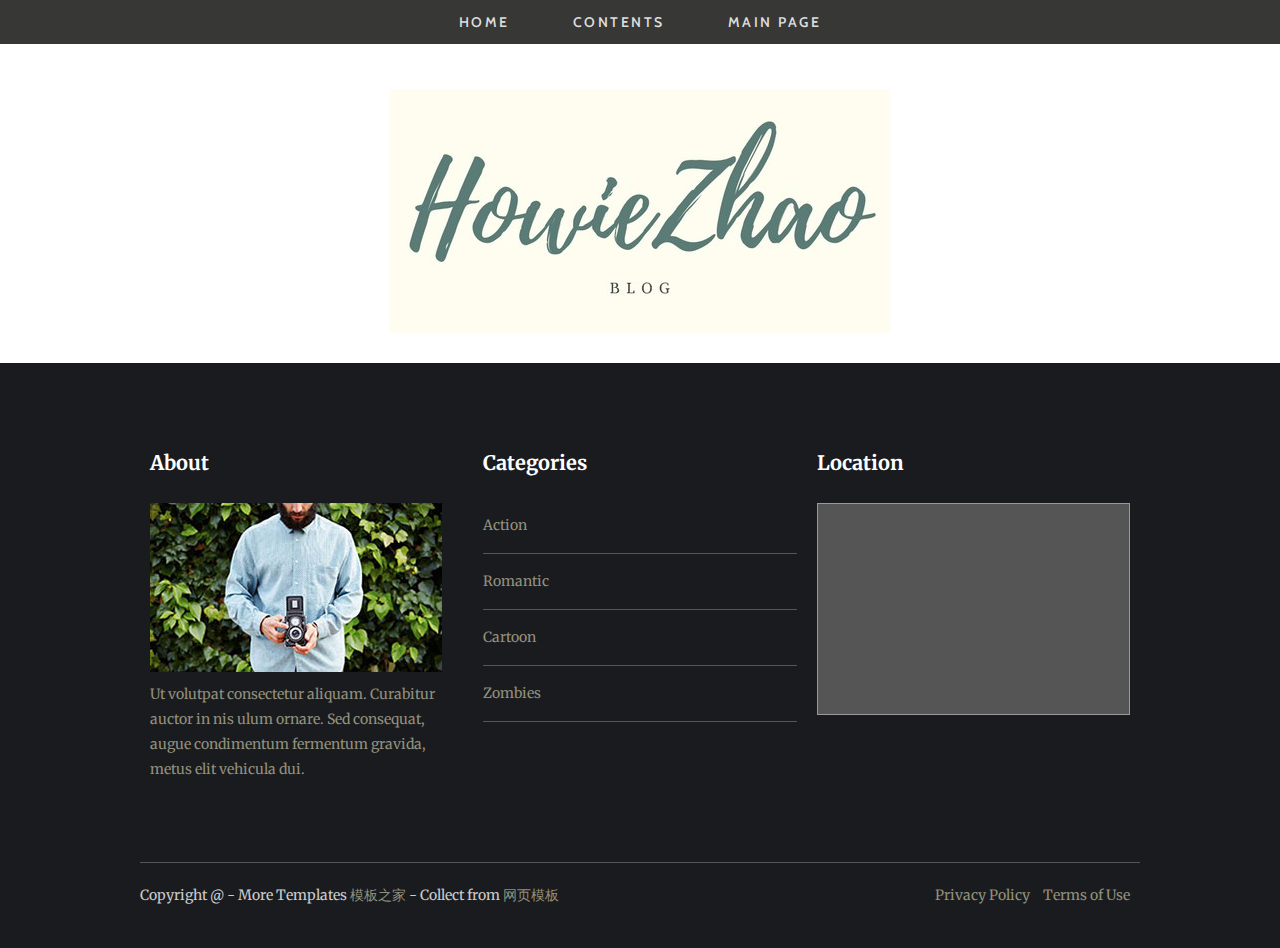
==== commit 18229780: "build dynamic contents page and single page" ====
--- a/src/main/webapp/WEB-INF/views/html/contents.html
+++ b/src/main/webapp/WEB-INF/views/html/contents.html
@@ -44,6 +44,7 @@
 		<script src="js/html5.js"></script>
 		<script src="js/css3-mediaqueries.js"></script>
 	<![endif]-->
+
 	
 </head>
 
@@ -65,14 +66,47 @@
 		<section id="container">
 			<div class="wrap-container">
 				<!-----------------Content-Box-------------------->
-				<article class="post zerogrid">
-					<div class="row wrap-post"><!--Start Box-->
-						<div class="entry-header">
-							<span class="time">June 8, 2016</span>
-							<h2 class="entry-title"><a href="#">RETRO GALLERY: FRAGMENTING PERSISTENT FLIGHT AND PATHOLOGY</a></h2>
-						</div>
-					</div>
+				<article id="contents" class="post zerogrid">
+					<!--<div  class="row wrap-post">&lt;!&ndash;Start Box&ndash;&gt;-->
+						<!--<div class="entry-header">-->
+							<!--<span class="time">June 8, 2016</span>-->
+							<!--<h2 class="entry-title"><a href="#">RETRO GALLERY: FRAGMENTING PERSISTENT FLIGHT AND PATHOLOGY</a></h2>-->
+						<!--</div>-->
+					<!--</div>-->
 				</article>
+                <script>
+                $(document).ready(function(){
+                $.ajax({
+                //请求方式
+                type:"GET",
+                //文件位置
+                url:"./query/articles",
+                //返回数据格式为json,也可以是其他格式如
+                dataType: "json",
+                //请求成功后要执行的函数，拼接html
+                success: function(data){
+                $.each(data,function(i,n){
+                    var str="<div  class=\"row wrap-post\">";
+                    var now_time=new Date(n.time);
+                    var webPage="#";
+
+                    str+="<div class=\"entry-header\">";
+                    var now_time=new Date(n.time);
+                    var webPage="./single?id="+n.idA;
+                    str+="<span class=\"time\">"+now_time+"</span>";
+                    str+="<h2 class=\"entry-title\">"+"<a href="+webPage+">"+n.title+"</a></h2>";
+                    str+="</div>";
+                    str+="</div>"
+                    $("#contents").append(str);
+                });
+
+                //$("#aa").append(str);
+                }
+                });
+                });
+			</script>
+
+
 
 			</div>
 		</section>
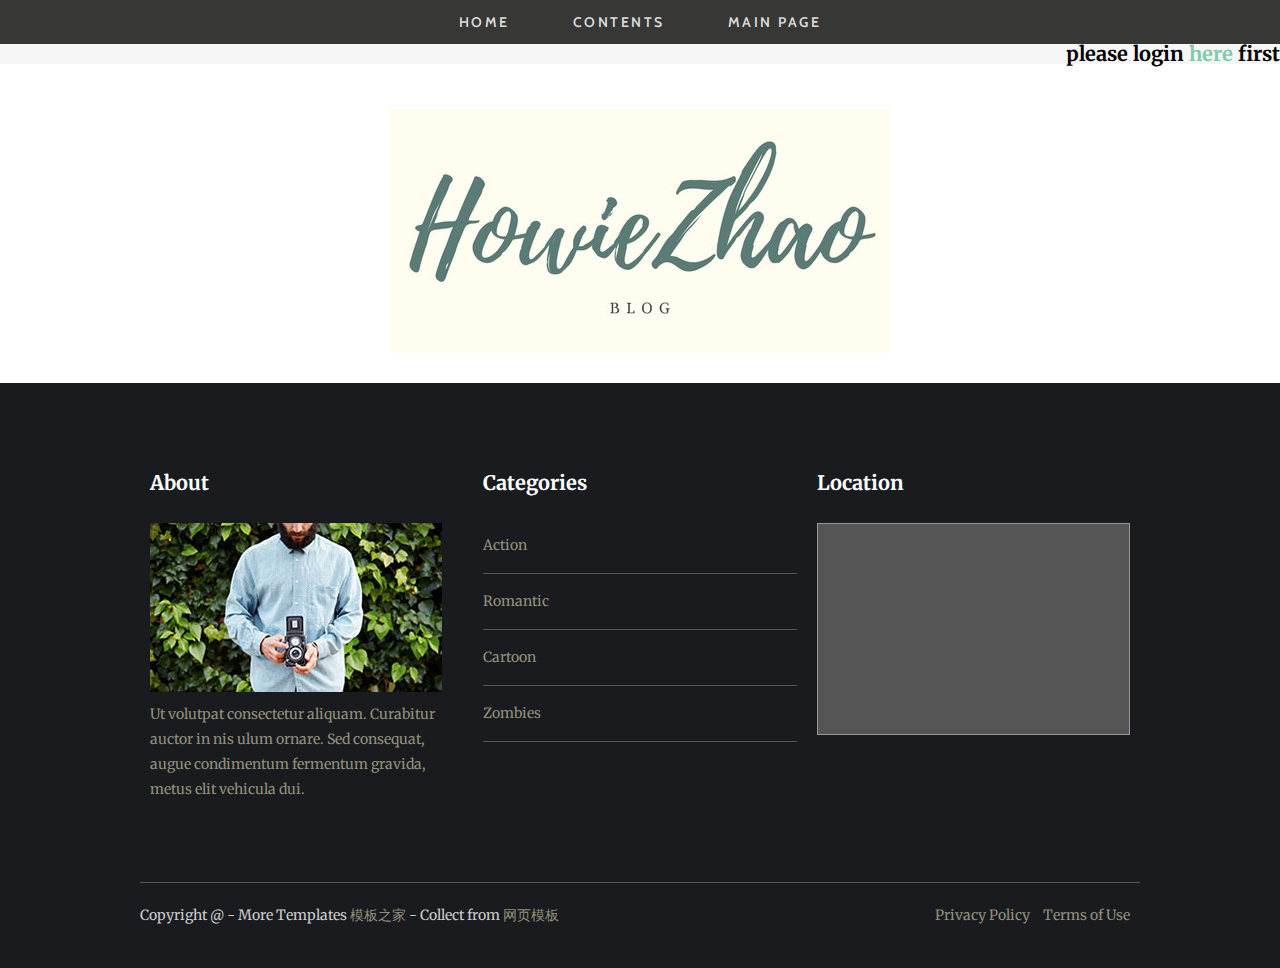
==== commit 3eeec4f6: "add session operation in the web page" ====
--- a/src/main/webapp/WEB-INF/views/html/contents.html
+++ b/src/main/webapp/WEB-INF/views/html/contents.html
@@ -8,7 +8,7 @@
     <!-- Basic Page Needs
   ================================================== -->
 	<meta charset="utf-8">
-	<title>Kalaa</title>
+	<title>Contents</title>
 	<meta name="description" content="Free Responsive Html5 Css3 Templates ">
 	<meta name="author" content="#">
 	
@@ -57,6 +57,31 @@
 				<li><a href='#'><span>Main Page</span></a></li>
 			</ul>
 		</div>
+
+        <div  class="align-center">
+            <h4 id="userInfo" style="text-align: right"></h4>
+        </div>
+
+        <script src="./js/jquerysession.js"></script>
+        <script>
+            $(document).ready(function(){
+                //$.session.set('username', 'aa')
+                var username = $.session.get('username');
+                if(typeof(username)=='undefined')
+                {
+                    var jump = "please login " +" <a href=\"./Login\">here</a>"+ " first";
+                    $("#userInfo").html(jump);
+                }
+                else
+                {
+                    console.log('cc')
+                    var welcome = "welcome "+username;
+                    console.log(welcome)
+                    $("#userInfo").text(welcome);
+                }
+            });
+        </script>
+
 		<header class="">
 			<div class="logo">
 				<a href="index.html"><img src="images/logo.jpg" /></a>
@@ -96,7 +121,7 @@
                     str+="<span class=\"time\">"+now_time+"</span>";
                     str+="<h2 class=\"entry-title\">"+"<a href="+webPage+">"+n.title+"</a></h2>";
                     str+="</div>";
-                    str+="</div>"
+                    str+="</div>";
                     $("#contents").append(str);
                 });
 
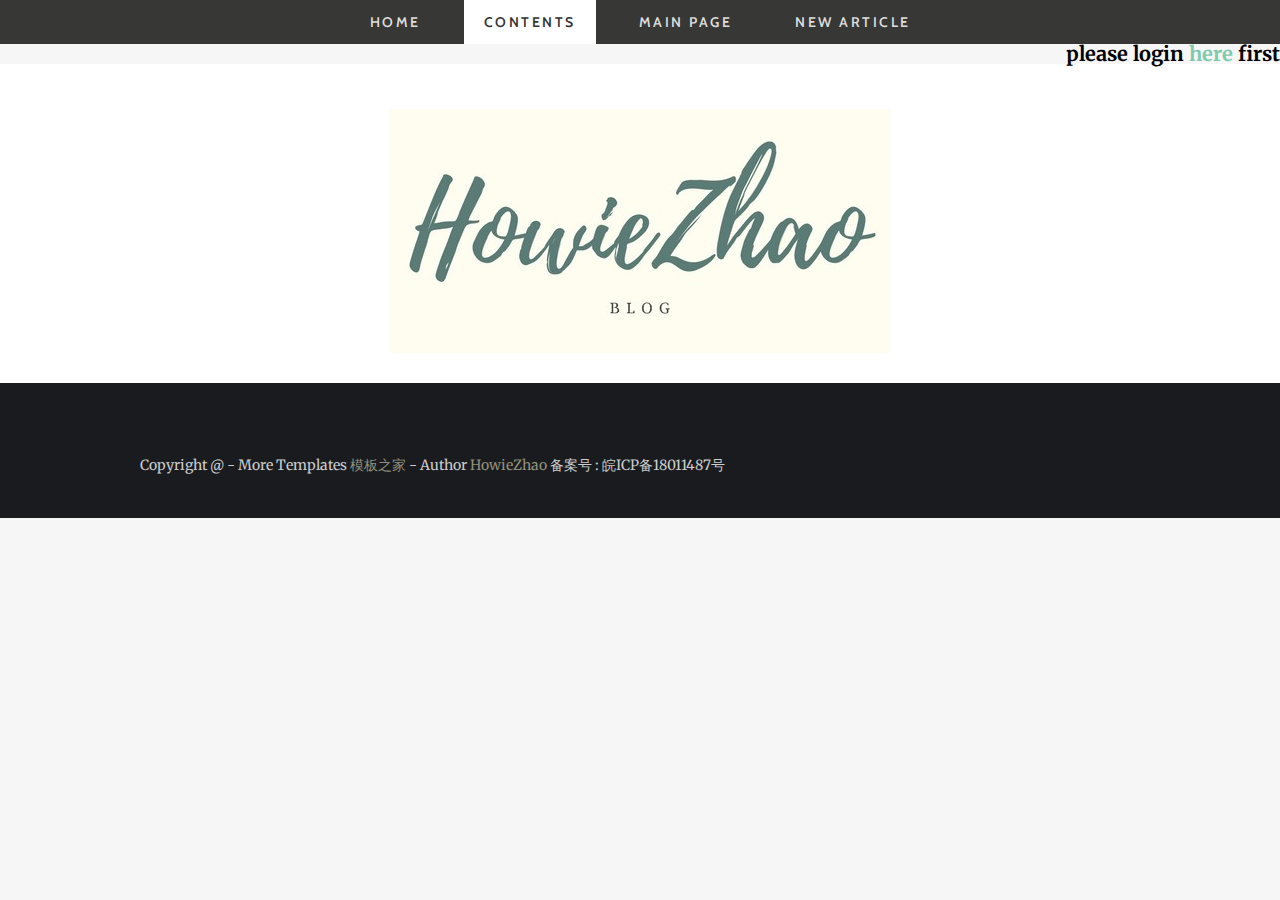
==== commit 5e22a3a5: "Add new commments textarea in single page, fix bugs" ====
--- a/src/main/webapp/WEB-INF/views/html/contents.html
+++ b/src/main/webapp/WEB-INF/views/html/contents.html
@@ -53,8 +53,9 @@
 		<div id='cssmenu' class="align-center">
 			<ul>
 				<li><a href='./main'><span>Home</span></a></li>
-				<li class="#"><a href='#'><span>Contents</span></a></li>
-				<li><a href='#'><span>Main Page</span></a></li>
+				<li class="active"><a href='./contents'><span>Contents</span></a></li>
+				<li><a href='http://www.howiezhao.cn/welcomepage/'><span>Main Page</span></a></li>
+				<li><a href='./NewArticle'><span>New Article</span></a></li>
 			</ul>
 		</div>
 
@@ -74,7 +75,6 @@
                 }
                 else
                 {
-                    console.log('cc')
                     var welcome = "welcome "+username;
                     console.log(welcome)
                     $("#userInfo").text(welcome);
@@ -137,42 +137,9 @@
 		</section>
 		<!--////////////////////////////////////Footer-->
 		<footer>
-			<div class="zerogrid wrap-footer">
-				<div class="row">
-					<div class="col-1-3 col-footer-1">
-						<div class="wrap-col">
-							<h3>About</h3>
-							<a href="index.html"><img src="images/avatar.jpg" /></a>
-							<p>Ut volutpat consectetur aliquam. Curabitur auctor in nis ulum ornare. Sed consequat, augue condimentum fermentum gravida, metus elit vehicula dui.</p>
-						</div>
-					</div>
-					<div class="col-1-3 col-footer-2">
-						<div class="wrap-col">
-							<h3>Categories</h3>
-							<ul>
-								<li><a href="#">Action</a></li>
-								<li><a href="#">Romantic</a></li>
-								<li><a href="#">Cartoon</a></li>
-								<li><a href="#">Zombies</a></li>
-							</ul>
-						</div>
-					</div>
-					<div class="col-1-3 col-footer-3">
-						<div class="wrap-col">
-							<h3>Location</h3>
-							<div class="wrap-map"><iframe src="https://www.google.com/maps/embed?pb=!1m18!1m12!1m3!1d3164.289259162295!2d-120.7989351!3d37.5246781!2m3!1f0!2f0!3f0!3m2!1i1024!2i768!4f13.1!3m3!1m2!1s0x8091042b3386acd7%3A0x3b4a4cedc60363dd!2sMain+St%2C+Denair%2C+CA+95316%2C+Hoa+K%E1%BB%B3!5e0!3m2!1svi!2s!4v1434016649434" width="100%" height="200" frameborder="0" style="border:0"></iframe></div>
-						</div>
-					</div>
-					
-				</div>
-			</div>
 			<div class="zerogrid copyright">
 				<div class="wrapper">
-					Copyright @ - More Templates <a href="http://www.cssmoban.com/" target="_blank" title="模板之家">模板之家</a> - Collect from <a href="http://www.cssmoban.com/" title="网页模板" target="_blank">网页模板</a>
-					<ul class="quick-link f-right">
-						<li><a href="#">Privacy Policy</a></li>
-						<li><a href="#">Terms of Use</a></li>
-					</ul>
+					Copyright @ - More Templates <a href="http://www.cssmoban.com/" target="_blank" title="模板之家">模板之家</a> - Author <a href="http://www.howiezhao.cn/">HowieZhao</a> 备案号 : 皖ICP备18011487号
 				</div>
 			</div>
 		</footer>
